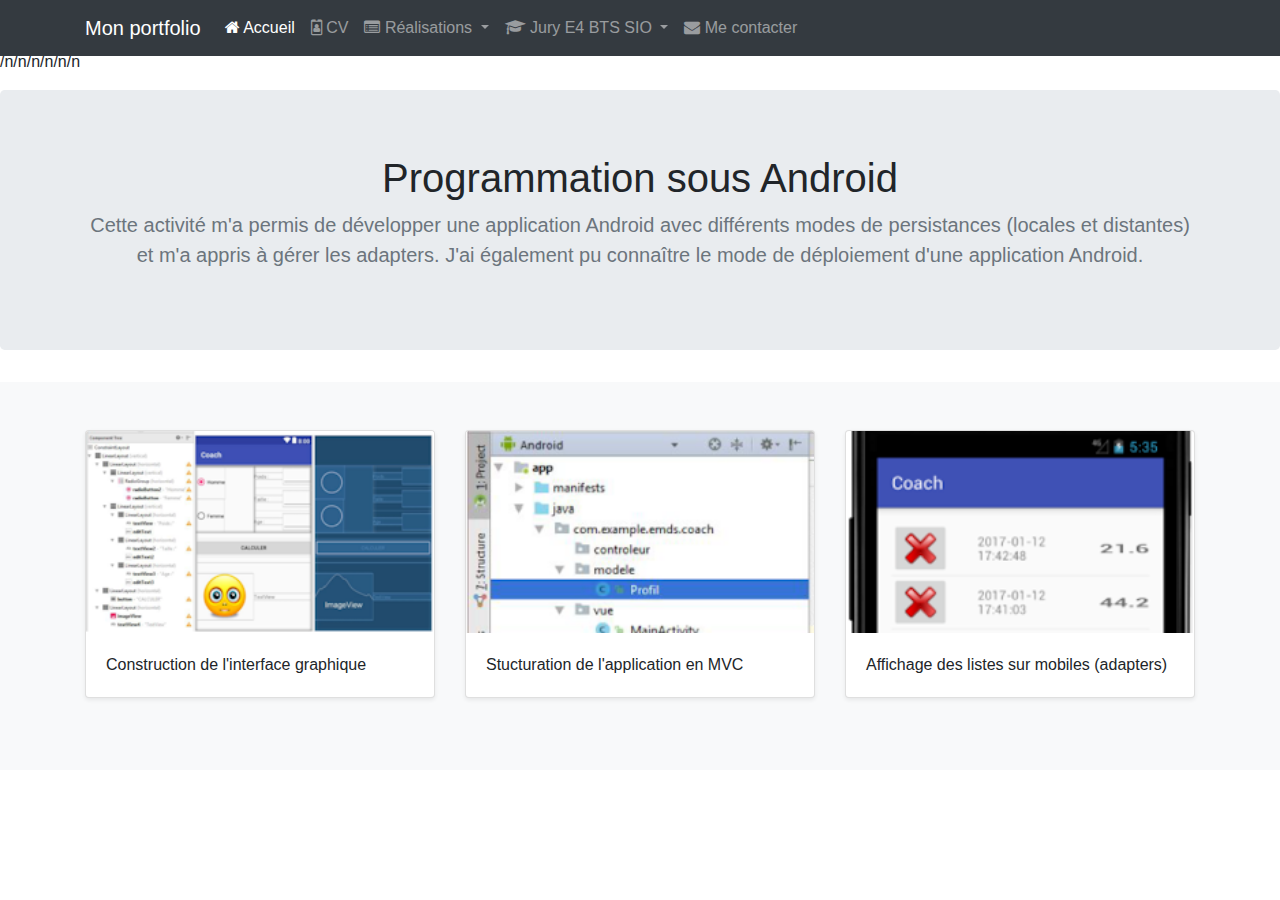
==== appliandroid.html @ 0e91a5d9 "" ====
<!DOCTYPE html>
<!--
To change this license header, choose License Headers in Project Properties.
To change this template file, choose Tools | Templates
and open the template in the editor.
-->
<html>
    <head>
        <meta charset="UTF-8">
        <meta name="viewport" content="width=device-width, initial-scale=1.0">
        <link href="../css/realisations.css" rel="stylesheet">
        <link rel="stylesheet"
              href="https://stackpath.bootstrapcdn.com/bootstrap/4.3.1/css/bootstrap.min.css"
              integrity="sha384-ggOyR0iXCbMQv3Xipma34MD+dH/1fQ784/j6cY/iJTQUOhcWr7x9JvoRxT2MZw1T"
              crossorigin="anonymous">
        <title>Appli android</title>
        <link rel="icon" href="favicon.ico">
        <link rel="stylesheet" href="style.css" type="text/css"/>
        <link href="https://maxcdn.bootstrapcdn.com/font-awesome/4.7.0/css/font-awesome.min.css" rel="stylesheet">
        <link href="index.css" rel="stylesheet" type="text/css"/>
    </head>
    <body>
        <nav class="navbar navbar-dark bg-dark fixed-top navbar-expand-md">
            <div class="container">
                <button type="button" class="navbar-toggler" data-toggle="collapse"
                        data-target="#navbar" aria-controls="navbar">
                    <span class="sr-only">Navigation raccourcie</span>☰
                </button>
                <a class="navbar-brand" href="#">Mon portfolio</a>
                <div id="navbar" class="navbar-collapse collapse">
                    <ul class="nav navbar-nav">
                        <li class="active nav-item">
                            <a href="index.html" class="nav-link">
                                <span class="fa fa-home"></span> Accueil
                            </a>
                        </li>
                        <li class="nav-item">
                            <a href="cv.html" class="nav-link">
                                <span class="fa fa-id-badge"></span> CV
                            </a>
                        </li>
                        <li class="dropdown nav-item">
                            <a href="#" class="dropdown-toggle nav-link"
                               data-toggle="dropdown" role="button">
                                <span class="fa fa-list-alt"></span> Réalisations <span class="caret"></span>
                            </a>
                            <ul class="dropdown-menu" role="menu">
                                <li role="presentation" class="dropdown-header dropdown-item">
                                    En autonomie</li>
                                <li role="presentation" class="dropdown-item">
                                    <a role="menuitem" href="#">Application Android</a>
                                </li>
                                <li role="presentation" class="dropdown-item">
                                    <a role="menuitem" href="#">Site web</a>
                                </li>
                                <li role="presentation" class="dropdown-item">
                                    <a role="menuitem" href="#">Études et analyses</a>
                                </li>
                                <li role="presentation" class="dropdown-divider"></li>
                                <li role="presentation" class="dropdown-header dropdown-item">
                                    En entreprise</li>
                                <li role="presentation" class="dropdown-item">
                                    <a role="menuitem" href="#">Projet de 1ère année</a>
                                </li>
                                <li role="presentation" class="dropdown-item">
                                    <a role="menuitem" href="#">Projet de 2ème année</a>
                                </li>
                            </ul>
                        </li>

                        <li class="dropdown nav-item">
                            <a href="#" class="dropdown-toggle nav-link"
                               data-toggle="dropdown" role="button">
                                <span class="fa fa-graduation-cap"></span>
                                Jury E4 BTS SIO
                                <span class="caret"></span>
                            </a>
                            <ul class="dropdown-menu" role="menu">
                                <li class="dropdown-header dropdown-item" role="presentation">
                                    Documentations contexte</li>
                                <li role="presentation" class="dropdown-item">
                                    <a role="menuitem" href="#">Présentation</a></li>
                                <li role="presentation" class="dropdown-item">
                                    <a role="menuitem" href="#">Application</a></li>
                                <li role="presentation" class="dropdown-item">
                                    <a role="menuitem" href="#">Missions à réaliser</a></li>
                                <li role="presentation" class="dropdown-item">
                                    <a role="menuitem" href="#">Annexes</a></li>
                                <li role="presentation" class="dropdown-divider"></li>
                                <li role="presentation" class="dropdown-header dropdown-item">
                                    Fiches d'examen</li>
                                <li role="presentation" class="dropdown-item">
                                    <a role="menuitem" href="#">Situation professionnelle n°1</a></li>
                                <li role="presentation" class="dropdown-item">
                                    <a role="menuitem" href="#">Situation professionnelle n°2</a></li>
                                <li role="presentation" class="dropdown-divider"></li>
                                <li role="presentation" class="dropdown-header dropdown-item">
                                    Démonstrations</li>
                                <li role="presentation" class="dropdown-item">
                                    <a role="menuitem" href="#">Démo SP n°1</a></li>
                                <li role="presentation" class="dropdown-item">
                                    <a role="menuitem" href="#">Démo SP n°2</a></li>
                                <li role="presentation" class="dropdown-divider"></li>
                                <li role="presentation" class="dropdown-header dropdown-item">
                                    Codes sources</li>
                                <li role="presentation" class="dropdown-item">
                                    <a role="menuitem" href="#">Sources SP n°1</a></li>
                                <li role="presentation" class="dropdown-item">
                                    <a role="menuitem" href="#">Sources SP n°2</a></li>
                            </ul>
                        </li>
                        <li class="nav-item">
                            <a href="#" class="nav-link"><span class="fa fa-envelope"></span>
                                Me contacter
                            </a>
                        </li>
                    </ul>
                </div>
            </div>
        </nav>
        <p>/n/n/n/n/n/n</p>
        
        <section class="jumbotron text-center">
            <div class="container">
                <h1 class="jumbotron-heading">Programmation sous Android</h1>
                <p class="lead text-muted">Cette activité m'a permis de développer une
                    application Android avec différents modes de persistances (locales et
                    distantes) et m'a appris à gérer les adapters. J'ai également pu connaître
                    le mode de déploiement d'une application Android.
                </p>
            </div>
        </section>
        <div class="album py-5 bg-light">
            <div class="container">
                <div class="row">
                    <div class="col-md-4">
                        <div class="card mb-4 shadow-sm">
                            <img class="card-img-top" src="Images/ihmcoach.png" alt="IHM Coach">
                            <div class="card-body">                                
                                <p class="card-text">Construction de l'interface graphique</p>
                            </div>
                        </div>
                    </div>
                    <div class="col-md-4">
                        <div class="card mb-4 shadow-sm">
                            <img class="card-img-top" src="Images/MVC.png"
                                 alt="Structuration MVC">
                            <div class="card-body">
                                <p class="card-text">Stucturation de l'application en MVC</p>
                            </div>
                        </div>
                    </div>
                    <div class="col-md-4">
                        <div class="card mb-4 shadow-sm">
                            <img class="card-img-top" src="Images/adapters.png" alt="Adapters">
                            <div class="card-body">
                                <p class="card-text">Affichage des listes sur mobiles (adapters)</p>
                            </div>
                        </div>
                    </div>
                </div>
            </div>
        </div>
        
        <!-- Optional JavaScript -->
        <!-- jQuery first, then Popper.js, then Bootstrap JS -->
        <script src="https://code.jquery.com/jquery-3.3.1.slim.min.js"
                integrity="sha384-q8i/X+965DzO0rT7abK41JStQIAqVgRVzpbzo5smXKp4YfRvH+8abtTE1Pi6jizo"
        crossorigin="anonymous"></script>
        <script src="https://cdnjs.cloudflare.com/ajax/libs/popper.js/1.14.7/umd/popper.min.js"
                integrity="sha384-UO2eT0CpHqdSJQ6hJty5KVphtPhzWj9WO1clHTMGa3JDZwrnQq4sF86dIHNDz0W1"
        crossorigin="anonymous"></script>
        <script src="https://stackpath.bootstrapcdn.com/bootstrap/4.3.1/js/bootstrap.min.js"
                integrity="sha384-JjSmVgyd0p3pXB1rRibZUAYoIIy6OrQ6VrjIEaFf/nJGzIxFDsf4x0xIM+B07jRM"
        crossorigin="anonymous"></script>
    </body>
</html>
---- style.css ----
body { padding-top: 50px; }
.cadreCV { padding-bottom: 15px; background: white; }
/****************************************
* En-tête du CV
****************************************/
#cv-entete { margin-top: -45px; width: 100%;}
#cv-photo { width: 172px; height: 172px; border-radius: 50%; overflow: hidden; padding: 5px;
            background: #eee; display: inline-block; }
#cv-photo img { width: 160px; height: 160px; border-radius: 50%; }
#cv-intro h1 { margin: 0; padding: 0; font-size: 2.4em; font-weight: 700;
               letter-spacing: -1px;}
#cv-intro h1 span { color: rgb(226,0,26); }
#cv-intro::after { background: url('images/ligne.png'); /* Dossier "images" est un sous-
 dossier de "css" (à créer) */
                   width: 100%; height: 3px; margin-top: 15px; content: ''; display: block;}
/****************************************
* Rubriques
****************************************/
.rubrique { margin-bottom: 15px; }
.rubrique h2 { color: rgb(226,0,26); }
.rubrique h2::before{ margin-right: 5px; }
.rubrique p{ font-size: 1.3em; line-height: 1.5em; } 
/******************************************
* Parcours scolaire
******************************************/
#parcours { margin-top: 20px; position: relative; padding: 1em 0; list-style: none; }
#parcours::before { width: 5px; height: 100%; position: absolute; left: 7.8px; top: 0;
                    display: block; background: linear-gradient(to bottom, #ffffff 0%,
                        #E2001A 7%, #E2001A, #ffffff 100%); content:""; }
#parcours li { width: 100%; z-index: 2; position: relative; float: left; }
#parcours .date .glyphicon-record::before { background: #FFFFFF; color: #555; }
#parcours .date { width: 75px; background-color: rgba(0, 0, 0, 0); font-size: 1.5em;
                  font-weight: 700; display: inline-block; }
#parcours .details { width: 325px; display: inline-block; background: #eee;
                     position: relative; padding: 10px 10px 0 10px;
                     border-bottom: 1px solid #ddd; margin: -4px -12px 20px 0; }
#parcours .details::after { content: ''; position: absolute; top: 15px; right: 0;
                            left: -16px; height: 0; width: 0; border: solid transparent;
                            border-right-color: #eee; border-width: 8px;
                            pointer-events: none; }
#parcours .details h3{ font-size: 1.5em; margin: 0; padding: 0; font-weight: 700; }
#parcours .details p{ font-size: 1.3em; margin-top: 5px; padding: 0; }
/* Pour empêcher la déformation du parcours scolaire selon la STA */
@media (min-width: 500px) { #parcours .date { width: 20%; }
                            #parcours .details { width: 80%; }
}
@media (min-width: 768px) { #parcours .date { width: 25%; }
                            #parcours .details { width: 75%; }
}
@media (min-width: 992px) { #parcours .date { width: 17%; }
                            #parcours .details { width: 83%; }
}
@media (min-width: 1200px) { #parcours .date { width: 13%; }
                             #parcours .details { width: 87%; }
} 
/******************************************
* Expériences professionnelles
******************************************/
.experience { display:flex; margin-bottom: 15px; }
.experience .lieu { font-size: 1.1em; font-weight: bold; }
.experience .date { font-size: 1em; opacity: 0.7; }
.experience .profession { font-size: 1.45em; font-weight: bold; margin-top: -6px; }
.experience .details { font-size: 1.2em; line-height: 1.5em; }
---- index.css ----
#titre
{
    margin-top: 25px;
}

#texte{
    float: left;
}
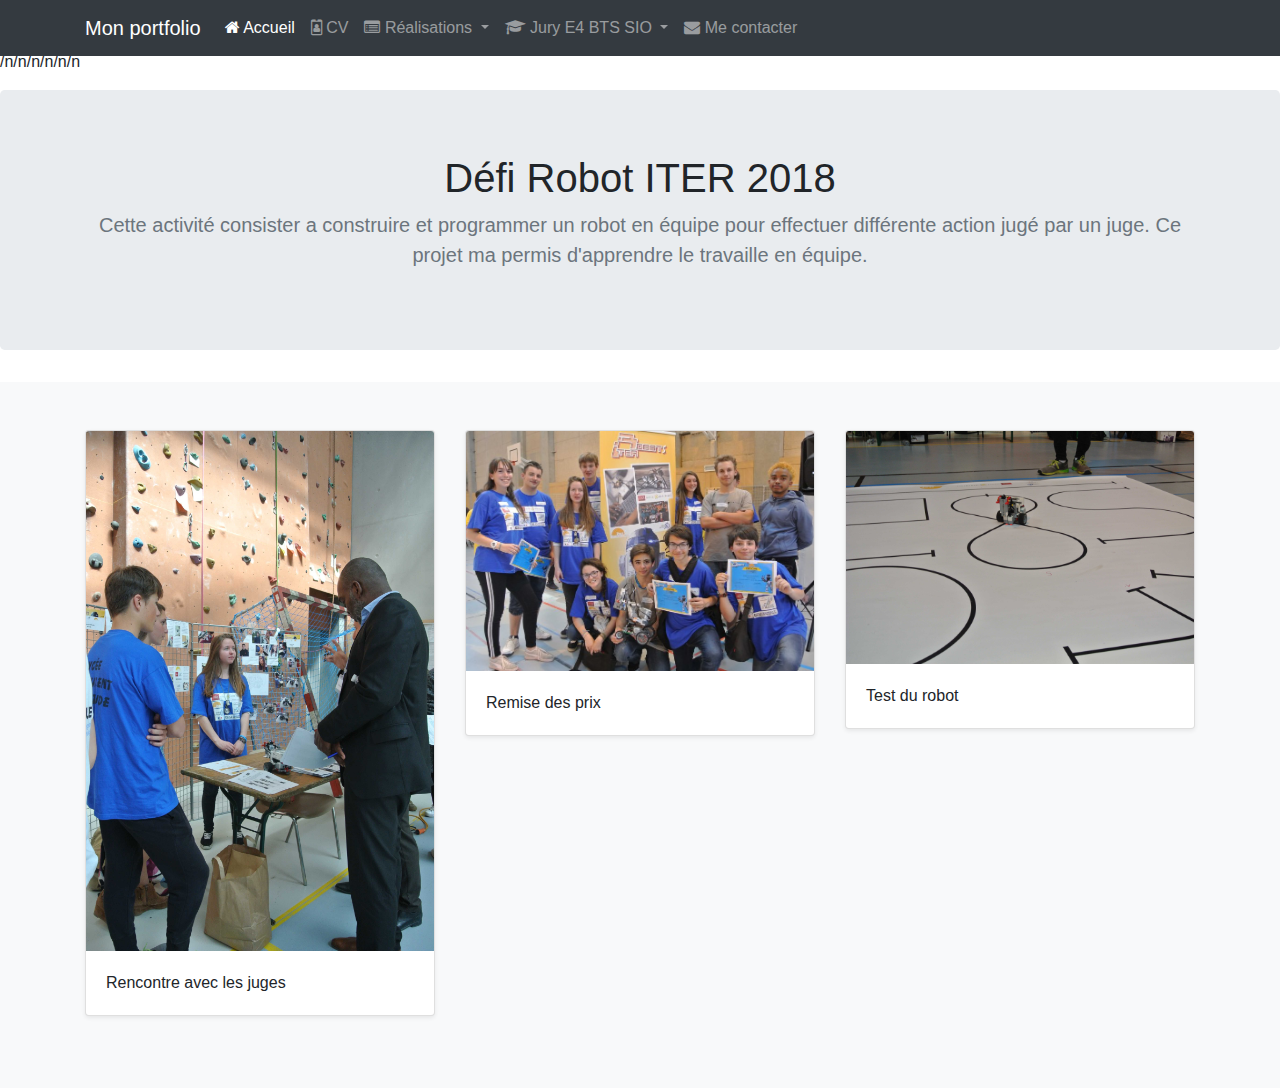
==== commit 49620d40: "Fin du TP et fin des modification" ====
--- a/appliandroid.html
+++ b/appliandroid.html
@@ -48,7 +48,7 @@
                                 <li role="presentation" class="dropdown-header dropdown-item">
                                     En autonomie</li>
                                 <li role="presentation" class="dropdown-item">
-                                    <a role="menuitem" href="#">Application Android</a>
+                                    <a role="menuitem" href="#">Défi Robot</a>
                                 </li>
                                 <li role="presentation" class="dropdown-item">
                                     <a role="menuitem" href="#">Site web</a>
@@ -122,11 +122,10 @@
         
         <section class="jumbotron text-center">
             <div class="container">
-                <h1 class="jumbotron-heading">Programmation sous Android</h1>
-                <p class="lead text-muted">Cette activité m'a permis de développer une
-                    application Android avec différents modes de persistances (locales et
-                    distantes) et m'a appris à gérer les adapters. J'ai également pu connaître
-                    le mode de déploiement d'une application Android.
+                <h1 class="jumbotron-heading">Défi Robot ITER 2018</h1>
+                <p class="lead text-muted">Cette activité consister a construire et programmer un robot
+                    en équipe pour effectuer différente action jugé par un juge. Ce projet ma permis d'apprendre
+                    le travaille en équipe.
                 </p>
             </div>
         </section>
@@ -135,26 +134,26 @@
                 <div class="row">
                     <div class="col-md-4">
                         <div class="card mb-4 shadow-sm">
-                            <img class="card-img-top" src="Images/ihmcoach.png" alt="IHM Coach">
+                            <img class="card-img-top" src="Images/défi robot/dsc_7636-r270.jpg" alt="">
                             <div class="card-body">                                
-                                <p class="card-text">Construction de l'interface graphique</p>
+                                <p class="card-text">Rencontre avec les juges</p>
                             </div>
                         </div>
                     </div>
                     <div class="col-md-4">
                         <div class="card mb-4 shadow-sm">
-                            <img class="card-img-top" src="Images/MVC.png"
-                                 alt="Structuration MVC">
+                            <img class="card-img-top" src="Images/défi robot/dsc_7837-2639f.jpg"
+                                 alt="">
                             <div class="card-body">
-                                <p class="card-text">Stucturation de l'application en MVC</p>
+                                <p class="card-text"> Remise des prix</p>
                             </div>
                         </div>
                     </div>
                     <div class="col-md-4">
                         <div class="card mb-4 shadow-sm">
-                            <img class="card-img-top" src="Images/adapters.png" alt="Adapters">
+                            <img class="card-img-top" src="Images/défi robot/dsc_7799.jpg" alt="">
                             <div class="card-body">
-                                <p class="card-text">Affichage des listes sur mobiles (adapters)</p>
+                                <p class="card-text">Test du robot</p>
                             </div>
                         </div>
                     </div>
